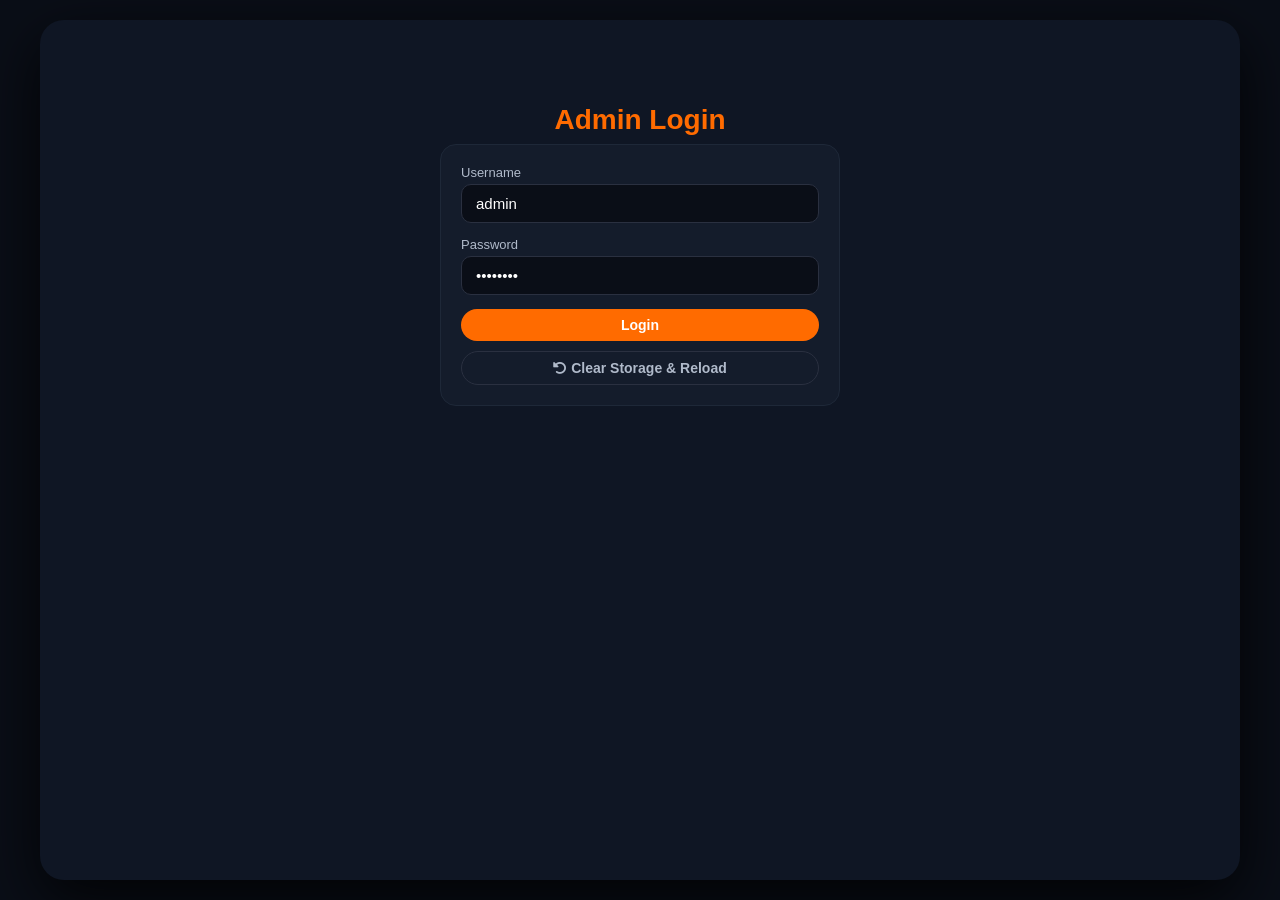
==== admin.html @ 2477f09f "Update admin.html" ====
<!DOCTYPE html>
<html lang="en">
<head>
  <link rel="icon" type="image/png" href="assets/images/favicon.png">
  <meta charset="UTF-8">
  <meta name="viewport" content="width=device-width, initial-scale=1.0">
  <title>Auto parts Admin</title>
  <link rel="stylesheet" href="https://cdnjs.cloudflare.com/ajax/libs/font-awesome/6.0.0-beta3/css/all.min.css">
  <style>
    * { margin: 0; padding: 0; box-sizing: border-box; }
    body { font-family: -apple-system, BlinkMacSystemFont, 'Segoe UI', Roboto, sans-serif; background: #0a0e17; color: #fff; display: flex; justify-content: center; min-height: 100vh; padding: 20px; }
    #app { max-width: 1200px; width: 100%; background: #0f1624; border-radius: 24px; padding: 24px; box-shadow: 0 20px 60px rgba(0,0,0,0.8); }
    h1 { color: #FF6B00; font-size: 28px; margin-bottom: 8px; }
    .subtitle { color: #8a94a6; margin-bottom: 24px; }
    .tabs { display: flex; gap: 4px; border-bottom: 2px solid #1e2838; margin-bottom: 24px; flex-wrap: wrap; }
    .tab-btn { background: transparent; border: none; padding: 12px 24px; color: #8a94a6; font-size: 16px; font-weight: 600; cursor: pointer; border-bottom: 3px solid transparent; transition: 0.2s; }
    .tab-btn:hover { color: #fff; }
    .tab-btn.active { color: #FF6B00; border-bottom-color: #FF6B00; }
    .tab-pane { display: none; }
    .tab-pane.active { display: block; }
    .card { background: #141c2b; border-radius: 16px; padding: 20px; margin-bottom: 16px; border: 1px solid #1e2838; }
    .card-header { display: flex; justify-content: space-between; align-items: center; margin-bottom: 12px; flex-wrap: wrap; gap: 12px; }
    .card-title { font-size: 18px; font-weight: 600; }
    .input-group { margin-bottom: 14px; }
    .input-group label { display: block; font-size: 13px; color: #b0baca; margin-bottom: 4px; }
    .input-group input, .input-group select { width: 100%; padding: 10px 14px; border-radius: 10px; border: 1px solid #2a3040; background: #0a0e17; color: #fff; font-size: 15px; }
    .input-group input:focus { border-color: #FF6B00; outline: none; }
    .btn { background: #FF6B00; color: #fff; border: none; padding: 8px 16px; border-radius: 30px; font-weight: 600; cursor: pointer; transition: 0.2s; font-size: 14px; }
    .btn:hover { opacity: 0.85; }
    .btn-sm { padding: 4px 12px; font-size: 12px; }
    .btn-danger { background: #d32f2f; }
    .btn-success { background: #2e7d32; }
    .btn-outline { background: transparent; border: 1px solid #2a3040; color: #b0baca; }
    .btn-outline:hover { border-color: #FF6B00; color: #fff; }
    .login-container { max-width: 400px; margin: 60px auto; }
    .login-container .card { background: #141c2b; border: 1px solid #1e2838; }
    .login-container h1 { text-align: center; color: #FF6B00; }
    .login-container .subtitle { text-align: center; margin-bottom: 20px; }
    .table-wrap { overflow-x: auto; }
    table { width: 100%; border-collapse: collapse; font-size: 14px; }
    th { text-align: left; padding: 12px 8px; color: #8a94a6; font-weight: 600; border-bottom: 1px solid #1e2838; }
    td { padding: 10px 8px; border-bottom: 1px solid #1a2230; vertical-align: middle; }
    tr:hover td { background: #1a2230; }
    .badge { display: inline-block; padding: 4px 12px; border-radius: 20px; font-size: 12px; font-weight: 600; }
    .badge-success { background: #1e4a2e; color: #4caf50; }
    .badge-danger { background: #4a1e1e; color: #f44336; }
    .badge-warning { background: #4a3a1e; color: #ff9800; }
    .badge-default { background: #2a3040; color: #b0baca; }
    .modal-overlay { position: fixed; top:0; left:0; right:0; bottom:0; background: rgba(0,0,0,0.7); display: flex; align-items: center; justify-content: center; z-index: 9999; animation: fadeIn 0.3s; }
    .modal { background: #141c2b; border-radius: 20px; padding: 24px; max-width: 500px; width: 92%; max-height: 90vh; overflow-y: auto; border: 1px solid #1e2838; box-shadow: 0 20px 60px rgba(0,0,0,0.8); }
    .modal h2 { margin-bottom: 16px; color: #FF6B00; }
    .modal-actions { display: flex; gap: 10px; justify-content: flex-end; margin-top: 16px; }
    @keyframes fadeIn { from { opacity: 0; transform: scale(0.95); } to { opacity: 1; transform: scale(1); } }
    @media (max-width: 600px) { #app { padding: 16px; } .tab-btn { padding: 10px 14px; font-size: 14px; } .card-header { flex-direction: column; align-items: stretch; } }
  </style>
</head>
<body>
<div id="app"></div>
<script>
  // ============================================================
  // CONFIG
  // ============================================================
  const isLocal = window.location.hostname === 'localhost' || window.location.hostname === '127.0.0.1';
  const API_BASE = isLocal
    ? 'http://localhost:5000/api'
    : 'https://auto-parts-backend-nh82.onrender.com/api';

  let adminToken = localStorage.getItem('adminToken');

  // ============================================================
  // AUTH FETCH
  // ============================================================
  async function authFetch(endpoint, options = {}) {
    const headers = {
      'Content-Type': 'application/json',
      'x-auth-token': adminToken,
      ...options.headers
    };
    const res = await fetch(`${API_BASE}${endpoint}`, { ...options, headers });
    const data = await res.json();
    if (!res.ok) throw new Error(data.msg || 'Request failed');
    return data;
  }

  // ============================================================
  // CLEAR STORAGE & RELOAD
  // ============================================================
  function clearStorageAndReload() {
    localStorage.clear();
    location.reload();
  }

  // ============================================================
  // LOGIN
  // ============================================================
  function renderLogin() {
    document.getElementById('app').innerHTML = `
      <div class="login-container">
        <h1>Admin Login</h1>
        <div class="card">
          <div class="input-group"><label>Username</label><input id="admin-user" type="text" value="admin"></div>
          <div class="input-group"><label>Password</label><input id="admin-pass" type="password" value="admin123"></div>
          <button class="btn" onclick="login()" style="width:100%;">Login</button>
          <button class="btn btn-outline" onclick="clearStorageAndReload()" style="margin-top:10px; width:100%;">
            <i class="fas fa-undo-alt"></i> Clear Storage & Reload
          </button>
        </div>
      </div>
    `;
  }

  async function login() {
    const username = document.getElementById('admin-user').value;
    const password = document.getElementById('admin-pass').value;
    try {
      const res = await fetch(`${API_BASE}/managers/login`, {
        method: 'POST',
        headers: { 'Content-Type': 'application/json' },
        body: JSON.stringify({ username, password })
      });
      const data = await res.json();
      if (!res.ok) throw new Error(data.msg);
      adminToken = data.token;
      localStorage.setItem('adminToken', adminToken);
      renderApp();
    } catch (err) {
      alert(err.message);
    }
  }

  // ============================================================
  // MAIN APP
  // ============================================================
  function renderApp() {
    const app = document.getElementById('app');
    app.innerHTML = `
      <div style="display:flex; justify-content:space-between; align-items:center; flex-wrap:wrap; gap:12px;">
        <div><h1>Admin Panel</h1><div class="subtitle">Manage your platform</div></div>
        <button class="btn btn-danger" onclick="logout()" style="width:auto;">Logout</button>
      </div>
      <div class="tabs" id="tab-headers">
        <button class="tab-btn active" data-tab="users">Users</button>
        <button class="tab-btn" data-tab="transactions">Transactions</button>
        <button class="tab-btn" data-tab="withdrawals">Withdrawals</button>
        <button class="tab-btn" data-tab="recharges">Recharges</button>
        <button class="tab-btn" data-tab="investments">Investments</button> <!-- NEW -->
        <button class="tab-btn" data-tab="settings">Settings</button>
      </div>
      <div id="tab-content">
        <div class="tab-pane active" id="pane-users">Loading users...</div>
        <div class="tab-pane" id="pane-transactions">Loading transactions...</div>
        <div class="tab-pane" id="pane-withdrawals">Loading withdrawals...</div>
        <div class="tab-pane" id="pane-recharges">Loading recharges...</div>
        <div class="tab-pane" id="pane-investments">Loading investments...</div> <!-- NEW -->
        <div class="tab-pane" id="pane-settings">Loading settings...</div>
      </div>
    `;

    document.querySelectorAll('.tab-btn').forEach(btn => {
      btn.addEventListener('click', () => {
        document.querySelectorAll('.tab-btn').forEach(b => b.classList.remove('active'));
        btn.classList.add('active');
        const tab = btn.dataset.tab;
        document.querySelectorAll('.tab-pane').forEach(p => p.classList.remove('active'));
        document.getElementById(`pane-${tab}`).classList.add('active');
        if (tab === 'users') loadUsers();
        else if (tab === 'transactions') loadTransactions();
        else if (tab === 'withdrawals') loadWithdrawals();
        else if (tab === 'recharges') loadRecharges();
        else if (tab === 'investments') loadInvestments();
        else if (tab === 'settings') loadSettings();
      });
    });

    loadUsers();
  }

  // ============================================================
  // USERS TAB (unchanged)
  // ============================================================
  let allUsers = [];
  let userEditId = null;

  function renderUsers(users) {
    const tableBody = document.getElementById('user-table-body');
    if (!tableBody) return;
    tableBody.innerHTML = users.map(u => `
      <tr>
        <td><strong>${u.accountNumber}</strong></td>
        <td>${u.myReferralCode || '-'}</td>
        <td>RWF ${(u.balance ?? 0).toFixed(2)}</td>
        <td>LV${u.level || 1}</td>
        <td>${u.checkinDays || 0}</td>
        <td>
          <button class="btn btn-sm btn-outline" onclick="editUser('${u._id}')">Edit</button>
          <button class="btn btn-sm btn-danger" onclick="deleteUser('${u._id}')">Delete</button>
        </td>
      </tr>
    `).join('');
  }

  function renderUsersTable(users) {
    const container = document.getElementById('pane-users');
    container.innerHTML = `
      <div class="card">
        <div class="card-header">
          <span class="card-title">All Users (${users.length})</span>
          <div class="search-box">
            <input type="text" id="user-search" placeholder="Search by account number..." oninput="filterUsers()">
          </div>
        </div>
        <div class="table-wrap">
          <table>
            <thead><tr><th>Account</th><th>Referral</th><th>Balance</th><th>Level</th><th>Check-in</th><th>Actions</th></tr></thead>
            <tbody id="user-table-body"></tbody>
          </table>
        </div>
      </div>
    `;
    filterUsers();
  }

  function filterUsers() {
    const input = document.getElementById('user-search');
    if (!input) return;
    const query = input.value.toLowerCase().trim();
    const filtered = query === '' ? allUsers : allUsers.filter(u => u.accountNumber.toLowerCase().includes(query));
    renderUsers(filtered);
    const title = document.querySelector('#pane-users .card-title');
    if (title) title.textContent = `All Users (${filtered.length})`;
  }

  async function loadUsers() {
    const container = document.getElementById('pane-users');
    try {
      const users = await authFetch('/managers/users');
      allUsers = users;
      renderUsersTable(users);
    } catch (err) {
      container.innerHTML = `<div class="card text-danger">Error loading users: ${err.message}</div>`;
    }
  }

  async function editUser(id) {
    const user = allUsers.find(u => u._id === id);
    if (!user) return;
    userEditId = id;
    const modal = document.createElement('div');
    modal.className = 'modal-overlay';
    modal.innerHTML = `
      <div class="modal">
        <h2>Edit User</h2>
        <div class="input-group"><label>Account</label><input id="edit-account" value="${user.accountNumber}" disabled></div>
        <div class="input-group"><label>Balance (RWF)</label><input id="edit-balance" type="number" value="${user.balance ?? 0}" step="0.01"></div>
        <div class="input-group"><label>Level</label><input id="edit-level" type="number" value="${user.level || 1}" min="1"></div>
        <div class="input-group"><label>Check-in Days</label><input id="edit-checkin" type="number" value="${user.checkinDays || 0}" min="0"></div>
        <div class="input-group"><label>New Password (leave blank)</label><input id="edit-password" type="password" placeholder="Enter new password"></div>
        <div class="modal-actions">
          <button class="btn btn-outline" onclick="this.closest('.modal-overlay').remove()">Cancel</button>
          <button class="btn" onclick="saveUserEdit()">Save</button>
        </div>
      </div>
    `;
    document.body.appendChild(modal);
  }

  async function saveUserEdit() {
    const modal = document.querySelector('.modal-overlay');
    const balance = parseFloat(document.getElementById('edit-balance').value) || 0;
    const level = parseInt(document.getElementById('edit-level').value) || 1;
    const checkinDays = parseInt(document.getElementById('edit-checkin').value) || 0;
    const password = document.getElementById('edit-password').value;
    const payload = { balance, level, checkinDays };
    if (password) payload.password = password;
    try {
      await authFetch(`/managers/users/${userEditId}`, { method: 'PUT', body: JSON.stringify(payload) });
      alert('User updated successfully!');
      modal.remove();
      loadUsers();
    } catch (err) {
      alert('Error: ' + err.message);
    }
  }

  async function deleteUser(id) {
    if (!confirm('Delete this user?')) return;
    try {
      await authFetch(`/managers/users/${id}`, { method: 'DELETE' });
      alert('User deleted.');
      loadUsers();
    } catch (err) {
      alert('Error: ' + err.message);
    }
  }

  // ============================================================
  // TRANSACTIONS TAB (unchanged)
  // ============================================================
  async function loadTransactions() {
    const container = document.getElementById('pane-transactions');
    try {
      const data = await authFetch('/managers/transactions');
      renderTransactions(data, container);
    } catch (err) {
      container.innerHTML = `<div class="card text-danger">Error loading transactions: ${err.message}</div>`;
    }
  }

  function renderTransactions(data, container) {
    container.innerHTML = `
      <div class="card">
        <div class="card-header">
          <span class="card-title">Transactions (${data.length})</span>
          <button class="btn btn-danger" onclick="deleteAllTransactions()">Delete All</button>
        </div>
        <div class="table-wrap">
          <table>
            <thead><tr><th>User</th><th>Type</th><th>Amount</th><th>Status</th><th>Date</th><th>Actions</th></tr></thead>
            <tbody>
              ${data.map(tx => `
                <tr>
                  <td>${tx.userId?.accountNumber || 'N/A'}</td>
                  <td><span class="badge badge-default">${tx.type}</span></td>
                  <td>${tx.amount >= 0 ? '+' : ''}RWF ${Math.abs(tx.amount).toFixed(2)}</td>
                  <td><span class="badge ${tx.status === 'success' ? 'badge-success' : tx.status === 'pending' ? 'badge-warning' : 'badge-danger'}">${tx.status || 'success'}</span></td>
                  <td>${new Date(tx.createdAt).toLocaleString()}</td>
                  <td>
                    <button class="btn btn-sm btn-danger" onclick="deleteTransaction('${tx._id}')">Delete</button>
                  </td>
                </tr>
              `).join('')}
            </tbody>
          </table>
        </div>
      </div>
    `;
  }

  async function deleteTransaction(id) {
    if (!confirm('Delete this transaction?')) return;
    try {
      await authFetch(`/managers/transactions/${id}`, { method: 'DELETE' });
      alert('Deleted');
      loadTransactions();
    } catch (err) { alert(err.message); }
  }

  async function deleteAllTransactions() {
    if (!confirm('⚠️ Delete ALL transactions?')) return;
    try {
      const result = await authFetch('/managers/transactions/all', { method: 'DELETE' });
      alert(result.msg || 'All transactions deleted.');
      loadTransactions();
    } catch (err) { alert(err.message); }
  }

  // ============================================================
  // WITHDRAWALS TAB (unchanged)
  // ============================================================
  async function loadWithdrawals() {
    const container = document.getElementById('pane-withdrawals');
    try {
      const data = await authFetch('/managers/withdrawals/pending');
      renderPendingWithdrawals(data, container);
    } catch (err) {
      container.innerHTML = `<div class="card text-danger">Error loading withdrawals: ${err.message}</div>`;
    }
  }

  function renderPendingWithdrawals(data, container) {
    container.innerHTML = `
      <div class="card">
        <div class="card-header">
          <span class="card-title">Pending Withdrawals (${data.length})</span>
          <button class="btn btn-danger" onclick="deleteAllWithdrawals()">Delete All</button>
        </div>
        <div class="table-wrap">
          <table>
            <thead><tr><th>User</th><th>Amount</th><th>Bank</th><th>Date</th><th>Actions</th></tr></thead>
            <tbody>
              ${data.map(w => `
                <tr>
                  <td>${w.userId?.accountNumber || 'N/A'}</td>
                  <td>RWF ${w.amount}</td>
                  <td><button class="btn btn-sm btn-outline" onclick="viewWithdrawal('${w._id}')"><i class="fas fa-eye"></i> View</button></td>
                  <td>${new Date(w.createdAt).toLocaleString()}</td>
                  <td>
                    <button class="btn btn-sm btn-success" onclick="approveWithdrawal('${w._id}')">Approve</button>
                    <button class="btn btn-sm btn-danger" onclick="rejectWithdrawal('${w._id}')">Reject</button>
                    <button class="btn btn-sm btn-danger" onclick="deleteWithdrawal('${w._id}')">Delete</button>
                  </td>
                </tr>
              `).join('')}
            </tbody>
          </table>
        </div>
      </div>
    `;
  }

  async function viewWithdrawal(id) {
    try {
      const data = await authFetch('/managers/withdrawals/pending');
      const w = data.find(item => item._id === id);
      if (!w) { alert('Withdrawal not found.'); return; }
      const bankDetails = w.bankDetails || {};
      const modal = document.createElement('div');
      modal.className = 'modal-overlay';
      modal.innerHTML = `
        <div class="modal">
          <h2>Withdrawal Bank Details</h2>
          <div><strong>User:</strong> ${w.userId?.accountNumber || 'N/A'}</div>
          <div><strong>Amount:</strong> RWF ${w.amount}</div>
          <div><strong>Bank Name:</strong> ${bankDetails.bank || 'N/A'}</div>
          <div><strong>Account Holder:</strong> ${bankDetails.accountName || 'N/A'}</div>
          <div><strong>Account Number:</strong> ${bankDetails.accountNumber || 'N/A'}</div>
          <div><strong>Requested:</strong> ${new Date(w.createdAt).toLocaleString()}</div>
          <div class="modal-actions"><button class="btn btn-outline" onclick="this.closest('.modal-overlay').remove()">Close</button></div>
        </div>
      `;
      document.body.appendChild(modal);
    } catch (err) {
      alert('Error loading withdrawal details: ' + err.message);
    }
  }

  async function approveWithdrawal(id) {
    if (!confirm('Approve?')) return;
    try { await authFetch(`/managers/withdrawals/${id}/approve`, { method: 'POST' }); alert('Approved'); loadWithdrawals(); } catch (err) { alert(err.message); }
  }
  async function rejectWithdrawal(id) {
    if (!confirm('Reject?')) return;
    try { await authFetch(`/managers/withdrawals/${id}/reject`, { method: 'POST' }); alert('Rejected'); loadWithdrawals(); } catch (err) { alert(err.message); }
  }
  async function deleteWithdrawal(id) {
    if (!confirm('Delete this withdrawal record?')) return;
    try { await authFetch(`/managers/withdrawals/${id}`, { method: 'DELETE' }); alert('Deleted'); loadWithdrawals(); } catch (err) { alert(err.message); }
  }
  async function deleteAllWithdrawals() {
    if (!confirm('⚠️ Delete ALL withdrawal records?')) return;
    try { const result = await authFetch('/managers/withdrawals/all', { method: 'DELETE' }); alert(result.msg || 'All withdrawal records deleted.'); loadWithdrawals(); } catch (err) { alert(err.message); }
  }

  // ============================================================
  // RECHARGES TAB (unchanged)
  // ============================================================
  async function loadRecharges() {
    const container = document.getElementById('pane-recharges');
    try {
      const data = await authFetch('/managers/recharges/pending');
      renderPendingRecharges(data, container);
    } catch (err) {
      container.innerHTML = `<div class="card text-danger">Error loading recharges: ${err.message}</div>`;
    }
  }

  function renderPendingRecharges(data, container) {
    container.innerHTML = `
      <div class="card">
        <div class="card-header">
          <span class="card-title">Pending Recharges (${data.length})</span>
          <button class="btn btn-danger" onclick="deleteAllRecharges()">Delete All</button>
        </div>
        <div class="table-wrap">
          <table>
            <thead><tr><th>User</th><th>Amount</th><th>Method</th><th>Payment Account</th><th>Date</th><th>Actions</th></tr></thead>
            <tbody>
              ${data.map(r => `
                <tr>
                  <td>${r.userId?.accountNumber || 'N/A'}</td>
                  <td>RWF ${r.amount}</td>
                  <td>${r.method}</td>
                  <td><button class="btn btn-sm btn-outline" onclick="viewRecharge('${r._id}')"><i class="fas fa-eye"></i> View</button></td>
                  <td>${new Date(r.createdAt).toLocaleString()}</td>
                  <td>
                    <button class="btn btn-sm btn-success" onclick="approveRecharge('${r._id}')">Approve</button>
                    <button class="btn btn-sm btn-danger" onclick="rejectRecharge('${r._id}')">Reject</button>
                    <button class="btn btn-sm btn-danger" onclick="deleteRecharge('${r._id}')">Delete</button>
                  </td>
                </tr>
              `).join('')}
            </tbody>
          </table>
        </div>
      </div>
    `;
  }

  async function viewRecharge(id) {
    try {
      const data = await authFetch('/managers/recharges/pending');
      const r = data.find(item => item._id === id);
      if (!r) { alert('Recharge not found.'); return; }
      const modal = document.createElement('div');
      modal.className = 'modal-overlay';
      modal.innerHTML = `
        <div class="modal">
          <h2>Recharge Details</h2>
          <div><strong>User:</strong> ${r.userId?.accountNumber || 'N/A'}</div>
          <div><strong>Amount:</strong> RWF ${r.amount}</div>
          <div><strong>Method:</strong> ${r.method}</div>
          <div><strong>Payment Account:</strong> ${r.account || 'Not provided'}</div>
          <div><strong>Requested:</strong> ${new Date(r.createdAt).toLocaleString()}</div>
          <div class="modal-actions"><button class="btn btn-outline" onclick="this.closest('.modal-overlay').remove()">Close</button></div>
        </div>
      `;
      document.body.appendChild(modal);
    } catch (err) {
      alert('Error loading recharge details: ' + err.message);
    }
  }

  async function approveRecharge(id) {
    if (!confirm('Approve?')) return;
    try { await authFetch(`/managers/recharges/${id}/approve`, { method: 'POST' }); alert('Approved'); loadRecharges(); } catch (err) { alert(err.message); }
  }
  async function rejectRecharge(id) {
    if (!confirm('Reject?')) return;
    try { await authFetch(`/managers/recharges/${id}/reject`, { method: 'POST' }); alert('Rejected'); loadRecharges(); } catch (err) { alert(err.message); }
  }
  async function deleteRecharge(id) {
    if (!confirm('Delete this recharge record?')) return;
    try { await authFetch(`/managers/recharges/${id}`, { method: 'DELETE' }); alert('Deleted'); loadRecharges(); } catch (err) { alert(err.message); }
  }
  async function deleteAllRecharges() {
    if (!confirm('⚠️ Delete ALL recharge records?')) return;
    try { const result = await authFetch('/managers/recharges/all', { method: 'DELETE' }); alert(result.msg || 'All recharge records deleted.'); loadRecharges(); } catch (err) { alert(err.message); }
  }

// ============================================================
// INVESTMENTS TAB – with working real‑time search
// ============================================================
let allInvestments = [];

async function loadInvestments() {
  const container = document.getElementById('pane-investments');
  try {
    const data = await authFetch('/managers/investments');
    allInvestments = data;
    renderInvestments(data);
  } catch (err) {
    container.innerHTML = `<div class="card text-danger">Error loading investments: ${err.message}</div>`;
  }
}

function renderInvestments(investments) {
  const container = document.getElementById('pane-investments');
  container.innerHTML = `
    <div class="card">
      <div class="card-header">
        <span class="card-title">Active Investments (${investments.length})</span>
        <div class="search-box">
          <input type="text" id="invest-search" placeholder="Search by user or product..." oninput="filterInvestments()">
        </div>
      </div>
      <div class="table-wrap">
        <table>
          <thead>
            <tr>
              <th>User</th>
              <th>Product</th>
              <th>Price</th>
              <th>Daily Income</th>
              <th>Days Left</th>
              <th>Received</th>
              <th>Purchased At</th>
              <th>Actions</th>
            </tr>
          </thead>
          <tbody id="invest-table-body">
            ${investments.length === 0 ? `
              <tr><td colspan="8" style="text-align:center; color:#b0baca; padding:20px;">No matching investments.</td></tr>
            ` : investments.map(inv => `
              <tr>
                <td>${inv.userId?.accountNumber || 'N/A'}</td>
                <td>${inv.productName}</td>
                <td>RWF ${inv.price}</td>
                <td>RWF ${inv.dailyIncome}</td>
                <td>${inv.daysRemaining}</td>
                <td>RWF ${inv.totalReceived || 0}</td>
                <td>${new Date(inv.purchasedAt).toLocaleString()}</td>
                <td>
                  <button class="btn btn-sm btn-outline" onclick="editInvestment('${inv._id}')">Edit</button>
                  <button class="btn btn-sm btn-success" onclick="addIncomeNow('${inv._id}')">+ Income</button>
                  <button class="btn btn-sm btn-danger" onclick="deleteInvestment('${inv._id}')">Delete</button>
                </td>
              </tr>
            `).join('')}
          </tbody>
        </table>
      </div>
    </div>
  `;

  // Restore search input value if it was previously set
  const searchInput = document.getElementById('invest-search');
  if (searchInput) {
    // If there's a search query stored, re‑apply it (optional)
  }
}

function filterInvestments() {
  const input = document.getElementById('invest-search');
  if (!input) return;
  const query = input.value.toLowerCase().trim();
  
  // If empty, show all
  if (query === '') {
    renderInvestments(allInvestments);
    return;
  }
  
  // Filter by account number (partial match) OR product name
  const filtered = allInvestments.filter(inv => {
    const account = (inv.userId?.accountNumber || '').toLowerCase();
    const product = (inv.productName || '').toLowerCase();
    return account.includes(query) || product.includes(query);
  });
  
  renderInvestments(filtered);
}

// -------- Edit Investment (modal) --------
async function editInvestment(id) {
  const inv = allInvestments.find(i => i._id === id);
  if (!inv) return;
  const modal = document.createElement('div');
  modal.className = 'modal-overlay';
  modal.innerHTML = `
    <div class="modal">
      <h2>Edit Investment</h2>
      <div class="input-group"><label>User</label><input value="${inv.userId?.accountNumber || 'N/A'}" disabled></div>
      <div class="input-group"><label>Product</label><input value="${inv.productName}" disabled></div>
      <div class="input-group"><label>Price</label><input value="${inv.price}" disabled></div>
      <div class="input-group"><label>Daily Income (RWF)</label><input id="edit-daily" type="number" value="${inv.dailyIncome}" step="0.01"></div>
      <div class="input-group"><label>Days Remaining</label><input id="edit-days" type="number" value="${inv.daysRemaining}" min="0"></div>
      <div class="input-group"><label>Active</label>
        <select id="edit-active">
          <option value="true" ${inv.isActive ? 'selected' : ''}>Yes</option>
          <option value="false" ${!inv.isActive ? 'selected' : ''}>No</option>
        </select>
      </div>
      <div class="modal-actions">
        <button class="btn btn-outline" onclick="this.closest('.modal-overlay').remove()">Cancel</button>
        <button class="btn" onclick="saveInvestmentEdit('${id}')">Save</button>
      </div>
    </div>
  `;
  document.body.appendChild(modal);
}

async function saveInvestmentEdit(id) {
  const dailyIncome = parseFloat(document.getElementById('edit-daily').value);
  const daysRemaining = parseInt(document.getElementById('edit-days').value);
  const isActive = document.getElementById('edit-active').value === 'true';
  const payload = { dailyIncome, daysRemaining, isActive };
  try {
    await authFetch(`/managers/investments/${id}`, {
      method: 'PUT',
      body: JSON.stringify(payload)
    });
    alert('Investment updated!');
    document.querySelector('.modal-overlay')?.remove();
    loadInvestments();
  } catch (err) {
    alert('Error: ' + err.message);
  }
}

// -------- Manually add income (decreases days, updates received) --------
async function addIncomeNow(id) {
  if (!confirm('Add one daily income to the user\'s balance for this investment?')) return;
  try {
    await authFetch(`/managers/investments/${id}`, {
      method: 'PUT',
      body: JSON.stringify({ addIncomeNow: true })
    });
    alert('Income added! Days remaining decreased.');
    loadInvestments();
  } catch (err) {
    alert('Error: ' + err.message);
  }
}

// -------- Delete Investment --------
async function deleteInvestment(id) {
  if (!confirm('Delete this investment record? This action is irreversible.')) return;
  try {
    await authFetch(`/managers/investments/${id}`, { method: 'DELETE' });
    alert('Investment deleted.');
    loadInvestments();
  } catch (err) {
    alert('Error: ' + err.message);
  }
}
  // ============================================================
  // SETTINGS ACTIONS (unchanged)
  // ============================================================
  async function saveSettings() {
    const payload = {
      mtnAccount: document.getElementById('mtn-account').value,
      mtnName: document.getElementById('mtn-name').value,
      airtelAccount: document.getElementById('airtel-account').value,
      airtelName: document.getElementById('airtel-name').value,
      minWithdrawal: parseFloat(document.getElementById('min-withdrawal').value),
      withdrawalFee: parseFloat(document.getElementById('withdrawal-fee').value)
    };
    try {
      await authFetch('/managers/settings', { method: 'PUT', body: JSON.stringify(payload) });
      alert('Settings saved!');
    } catch (err) { alert(err.message); }
  }

  async function createGiftCode() {
    const code = document.getElementById('gift-code').value.trim();
    const minAmount = parseFloat(document.getElementById('gift-min').value);
    const maxAmount = parseFloat(document.getElementById('gift-max').value);
    if (!code || isNaN(minAmount) || isNaN(maxAmount) || minAmount > maxAmount) {
      alert('Please enter a valid code and amounts (min <= max).');
      return;
    }
    try {
      await authFetch('/managers/giftcodes', {
        method: 'POST',
        body: JSON.stringify({ code, minAmount, maxAmount })
      });
      alert('✅ Gift code created!');
      loadSettings();
    } catch (err) { alert('❌ Error: ' + err.message); }
  }

  async function deleteGiftCode(id) {
    if (!confirm('Delete this gift code?')) return;
    try {
      await authFetch(`/managers/giftcodes/${id}`, { method: 'DELETE' });
      alert('Deleted');
      loadSettings();
    } catch (err) { alert(err.message); }
  }

  async function deleteAllGiftCodes() {
    if (!confirm('⚠️ Delete ALL gift codes?')) return;
    try {
      const result = await authFetch('/managers/giftcodes/all', { method: 'DELETE' });
      alert(result.msg || 'All gift codes deleted.');
      loadSettings();
    } catch (err) { alert(err.message); }
  }

  async function changeAdminPassword() {
    const current = document.getElementById('admin-current-pwd').value;
    const newPwd = document.getElementById('admin-new-pwd').value;
    const confirm = document.getElementById('admin-confirm-pwd').value;
    if (!current || !newPwd || !confirm || newPwd !== confirm) {
      alert('Please fill all fields correctly.');
      return;
    }
    try {
      await authFetch('/managers/change-password', {
        method: 'POST',
        body: JSON.stringify({ currentPassword: current, newPassword: newPwd })
      });
      alert('Password updated!');
      document.getElementById('admin-current-pwd').value = '';
      document.getElementById('admin-new-pwd').value = '';
      document.getElementById('admin-confirm-pwd').value = '';
    } catch (err) { alert(err.message); }
  }

  // ============================================================
  // LOGOUT
  // ============================================================
  function logout() {
    localStorage.removeItem('adminToken');
    adminToken = null;
    renderLogin();
  }

  // ============================================================
  // INIT
  // ============================================================
  if (adminToken) {
    renderApp();
  } else {
    renderLogin();
  }
</script>
</body>
</html>
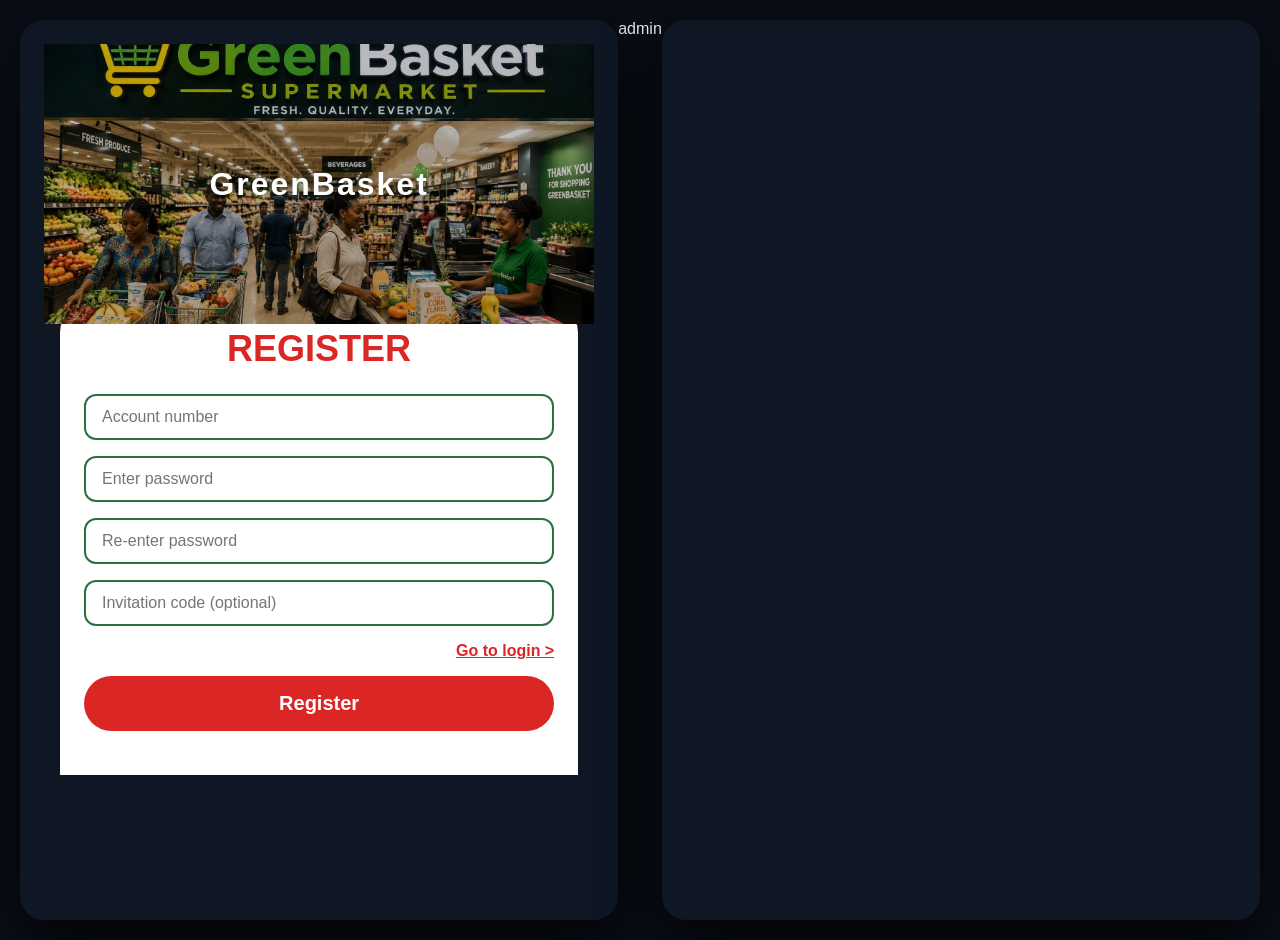
==== commit 65197a0c: "Update admin.html" ====
--- a/admin.html
+++ b/admin.html
@@ -4,7 +4,38 @@
   <link rel="icon" type="image/png" href="assets/images/favicon.png">
   <meta charset="UTF-8">
   <meta name="viewport" content="width=device-width, initial-scale=1.0">
-  <title>Auto parts Admin</title>
+  <title><!DOCTYPE html>
+<html lang="en">
+<head>
+  <meta charset="UTF-8" />
+  <meta name="viewport" content="width=device-width, initial-scale=1.0, maximum-scale=1.0, user-scalable=no" />
+  <title>AEROGROBALSHIPPING</title>
+  
+  <!-- Favicon with cache‑busting query string -->
+  <link rel="icon" type="image/png" href="assets/images/favicon.png?v=2" />
+  <link rel="shortcut icon" href="assets/images/favicon.ico?v=2" />
+
+  <link rel="stylesheet" href="css/style.css" />
+  <link rel="stylesheet" href="https://cdnjs.cloudflare.com/ajax/libs/font-awesome/6.0.0-beta3/css/all.min.css" />
+</head>
+<body>
+  <div id="app"></div>
+
+  <!-- Bottom Navigation -->
+  <nav id="bottom-nav">
+    <button class="nav-item" data-page="home"><i class="fas fa-home"></i><span>Home</span></button>
+    <button class="nav-item" data-page="product"><i class="fas fa-shopping-bag"></i><span>Product</span></button>
+    <button class="nav-item" data-page="myproduct"><i class="fas fa-box"></i><span>My product</span></button>
+    <button class="nav-item" data-page="team"><i class="fas fa-users"></i><span>Team</span></button>
+    <button class="nav-item" data-page="mine"><i class="fas fa-user"></i><span>Mine</span></button>
+  </nav>
+
+  <!-- Toast container -->
+  <div id="toast-container"></div>
+
+  <script type="module" src="js/app.js"></script>
+</body>
+</html> admin</title>
   <link rel="stylesheet" href="https://cdnjs.cloudflare.com/ajax/libs/font-awesome/6.0.0-beta3/css/all.min.css">
   <style>
     * { margin: 0; padding: 0; box-sizing: border-box; }
@@ -175,124 +206,143 @@
     loadUsers();
   }
 
-  // ============================================================
-  // USERS TAB (unchanged)
-  // ============================================================
-  let allUsers = [];
-  let userEditId = null;
-
-  function renderUsers(users) {
-    const tableBody = document.getElementById('user-table-body');
-    if (!tableBody) return;
-    tableBody.innerHTML = users.map(u => `
-      <tr>
-        <td><strong>${u.accountNumber}</strong></td>
-        <td>${u.myReferralCode || '-'}</td>
-        <td>RWF ${(u.balance ?? 0).toFixed(2)}</td>
-        <td>LV${u.level || 1}</td>
-        <td>${u.checkinDays || 0}</td>
-        <td>
-          <button class="btn btn-sm btn-outline" onclick="editUser('${u._id}')">Edit</button>
-          <button class="btn btn-sm btn-danger" onclick="deleteUser('${u._id}')">Delete</button>
-        </td>
-      </tr>
-    `).join('');
-  }
-
-  function renderUsersTable(users) {
-    const container = document.getElementById('pane-users');
-    container.innerHTML = `
-      <div class="card">
-        <div class="card-header">
-          <span class="card-title">All Users (${users.length})</span>
+ // ============================================================
+// USERS TAB – with Edit, Delete, and Delete All
+// ============================================================
+let allUsers = [];
+let userEditId = null;
+
+function renderUsers(users) {
+  const tableBody = document.getElementById('user-table-body');
+  if (!tableBody) return;
+  tableBody.innerHTML = users.map(u => `
+    <tr>
+      <td><strong>${u.accountNumber}</strong></td>
+      <td>${u.myReferralCode || '-'}</td>
+      <td>RWF ${(u.balance ?? 0).toFixed(2)}</td>
+      <td>LV${u.level || 1}</td>
+      <td>${u.checkinDays || 0}</td>
+      <td>
+        <button class="btn btn-sm btn-outline" onclick="editUser('${u._id}')">Edit</button>
+        <button class="btn btn-sm btn-danger" onclick="deleteUser('${u._id}')">Delete</button>
+      </td>
+    </tr>
+  `).join('');
+}
+
+function renderUsersTable(users) {
+  const container = document.getElementById('pane-users');
+  container.innerHTML = `
+    <div class="card">
+      <div class="card-header">
+        <span class="card-title">All Users (${users.length})</span>
+        <div style="display:flex; gap:8px; flex-wrap:wrap;">
+          <button class="btn btn-danger" onclick="deleteAllUsers()">Delete All</button>
           <div class="search-box">
             <input type="text" id="user-search" placeholder="Search by account number..." oninput="filterUsers()">
           </div>
         </div>
-        <div class="table-wrap">
-          <table>
-            <thead><tr><th>Account</th><th>Referral</th><th>Balance</th><th>Level</th><th>Check-in</th><th>Actions</th></tr></thead>
-            <tbody id="user-table-body"></tbody>
-          </table>
-        </div>
-      </div>
-    `;
-    filterUsers();
-  }
-
-  function filterUsers() {
-    const input = document.getElementById('user-search');
-    if (!input) return;
-    const query = input.value.toLowerCase().trim();
-    const filtered = query === '' ? allUsers : allUsers.filter(u => u.accountNumber.toLowerCase().includes(query));
-    renderUsers(filtered);
-    const title = document.querySelector('#pane-users .card-title');
-    if (title) title.textContent = `All Users (${filtered.length})`;
-  }
-
-  async function loadUsers() {
-    const container = document.getElementById('pane-users');
-    try {
-      const users = await authFetch('/managers/users');
-      allUsers = users;
-      renderUsersTable(users);
-    } catch (err) {
-      container.innerHTML = `<div class="card text-danger">Error loading users: ${err.message}</div>`;
-    }
-  }
-
-  async function editUser(id) {
-    const user = allUsers.find(u => u._id === id);
-    if (!user) return;
-    userEditId = id;
-    const modal = document.createElement('div');
-    modal.className = 'modal-overlay';
-    modal.innerHTML = `
-      <div class="modal">
-        <h2>Edit User</h2>
-        <div class="input-group"><label>Account</label><input id="edit-account" value="${user.accountNumber}" disabled></div>
-        <div class="input-group"><label>Balance (RWF)</label><input id="edit-balance" type="number" value="${user.balance ?? 0}" step="0.01"></div>
-        <div class="input-group"><label>Level</label><input id="edit-level" type="number" value="${user.level || 1}" min="1"></div>
-        <div class="input-group"><label>Check-in Days</label><input id="edit-checkin" type="number" value="${user.checkinDays || 0}" min="0"></div>
-        <div class="input-group"><label>New Password (leave blank)</label><input id="edit-password" type="password" placeholder="Enter new password"></div>
-        <div class="modal-actions">
-          <button class="btn btn-outline" onclick="this.closest('.modal-overlay').remove()">Cancel</button>
-          <button class="btn" onclick="saveUserEdit()">Save</button>
-        </div>
-      </div>
-    `;
-    document.body.appendChild(modal);
-  }
-
-  async function saveUserEdit() {
-    const modal = document.querySelector('.modal-overlay');
-    const balance = parseFloat(document.getElementById('edit-balance').value) || 0;
-    const level = parseInt(document.getElementById('edit-level').value) || 1;
-    const checkinDays = parseInt(document.getElementById('edit-checkin').value) || 0;
-    const password = document.getElementById('edit-password').value;
-    const payload = { balance, level, checkinDays };
-    if (password) payload.password = password;
-    try {
-      await authFetch(`/managers/users/${userEditId}`, { method: 'PUT', body: JSON.stringify(payload) });
-      alert('User updated successfully!');
-      modal.remove();
-      loadUsers();
-    } catch (err) {
-      alert('Error: ' + err.message);
-    }
-  }
-
-  async function deleteUser(id) {
-    if (!confirm('Delete this user?')) return;
-    try {
-      await authFetch(`/managers/users/${id}`, { method: 'DELETE' });
-      alert('User deleted.');
-      loadUsers();
-    } catch (err) {
-      alert('Error: ' + err.message);
-    }
-  }
-
+      </div>
+      <div class="table-wrap">
+        <table>
+          <thead><tr><th>Account</th><th>Referral</th><th>Balance</th><th>Level</th><th>Check-in</th><th>Actions</th></tr></thead>
+          <tbody id="user-table-body"></tbody>
+        </table>
+      </div>
+    </div>
+  `;
+  filterUsers();
+}
+
+function filterUsers() {
+  const input = document.getElementById('user-search');
+  if (!input) return;
+  const query = input.value.toLowerCase().trim();
+  const filtered = query === '' ? allUsers : allUsers.filter(u => u.accountNumber.toLowerCase().includes(query));
+  renderUsers(filtered);
+  const title = document.querySelector('#pane-users .card-title');
+  if (title) title.textContent = `All Users (${filtered.length})`;
+}
+
+async function loadUsers() {
+  const container = document.getElementById('pane-users');
+  try {
+    const users = await authFetch('/managers/users');
+    allUsers = users;
+    renderUsersTable(users);
+  } catch (err) {
+    container.innerHTML = `<div class="card text-danger">Error loading users: ${err.message}</div>`;
+  }
+}
+
+// -------- Edit User (modal) --------
+async function editUser(id) {
+  const user = allUsers.find(u => u._id === id);
+  if (!user) return;
+  userEditId = id;
+  const modal = document.createElement('div');
+  modal.className = 'modal-overlay';
+  modal.innerHTML = `
+    <div class="modal">
+      <h2>Edit User</h2>
+      <div class="input-group"><label>Account</label><input id="edit-account" value="${user.accountNumber}" disabled></div>
+      <div class="input-group"><label>Balance (RWF)</label><input id="edit-balance" type="number" value="${user.balance ?? 0}" step="0.01"></div>
+      <div class="input-group"><label>Level</label><input id="edit-level" type="number" value="${user.level || 1}" min="1"></div>
+      <div class="input-group"><label>Check-in Days</label><input id="edit-checkin" type="number" value="${user.checkinDays || 0}" min="0"></div>
+      <div class="input-group"><label>New Password (leave blank)</label><input id="edit-password" type="password" placeholder="Enter new password"></div>
+      <div class="modal-actions">
+        <button class="btn btn-outline" onclick="this.closest('.modal-overlay').remove()">Cancel</button>
+        <button class="btn" onclick="saveUserEdit()">Save</button>
+      </div>
+    </div>
+  `;
+  document.body.appendChild(modal);
+}
+
+async function saveUserEdit() {
+  const modal = document.querySelector('.modal-overlay');
+  const balance = parseFloat(document.getElementById('edit-balance').value) || 0;
+  const level = parseInt(document.getElementById('edit-level').value) || 1;
+  const checkinDays = parseInt(document.getElementById('edit-checkin').value) || 0;
+  const password = document.getElementById('edit-password').value;
+  const payload = { balance, level, checkinDays };
+  if (password) payload.password = password;
+  try {
+    await authFetch(`/managers/users/${userEditId}`, {
+      method: 'PUT',
+      body: JSON.stringify(payload)
+    });
+    alert('User updated successfully!');
+    modal.remove();
+    loadUsers();
+  } catch (err) {
+    alert('Error: ' + err.message);
+  }
+}
+
+// -------- Delete User --------
+async function deleteUser(id) {
+  if (!confirm('Delete this user? This action is irreversible.')) return;
+  try {
+    await authFetch(`/managers/users/${id}`, { method: 'DELETE' });
+    alert('User deleted.');
+    loadUsers();
+  } catch (err) {
+    alert('Error: ' + err.message);
+  }
+}
+
+// -------- Delete All Users --------
+async function deleteAllUsers() {
+  if (!confirm('⚠️ Delete ALL users (except admin)? This action is irreversible.')) return;
+  try {
+    const result = await authFetch('/managers/users/all', { method: 'DELETE' });
+    alert(result.msg || 'All users deleted.');
+    loadUsers();
+  } catch (err) {
+    alert('Error: ' + err.message);
+  }
+}
   // ============================================================
   // TRANSACTIONS TAB (unchanged)
   // ============================================================
@@ -528,7 +578,7 @@
   }
 
 // ============================================================
-// INVESTMENTS TAB – with working real‑time search
+// INVESTMENTS TAB – with Edit, +Income, Delete, and Delete All
 // ============================================================
 let allInvestments = [];
 
@@ -549,8 +599,11 @@
     <div class="card">
       <div class="card-header">
         <span class="card-title">Active Investments (${investments.length})</span>
-        <div class="search-box">
-          <input type="text" id="invest-search" placeholder="Search by user or product..." oninput="filterInvestments()">
+        <div style="display:flex; gap:8px; flex-wrap:wrap;">
+          <button class="btn btn-danger" onclick="deleteAllInvestments()">Delete All</button>
+          <div class="search-box">
+            <input type="text" id="invest-search" placeholder="Search by user or product..." oninput="filterInvestments()">
+          </div>
         </div>
       </div>
       <div class="table-wrap">
@@ -591,32 +644,21 @@
       </div>
     </div>
   `;
-
-  // Restore search input value if it was previously set
-  const searchInput = document.getElementById('invest-search');
-  if (searchInput) {
-    // If there's a search query stored, re‑apply it (optional)
-  }
 }
 
 function filterInvestments() {
   const input = document.getElementById('invest-search');
   if (!input) return;
   const query = input.value.toLowerCase().trim();
-  
-  // If empty, show all
   if (query === '') {
     renderInvestments(allInvestments);
     return;
   }
-  
-  // Filter by account number (partial match) OR product name
   const filtered = allInvestments.filter(inv => {
     const account = (inv.userId?.accountNumber || '').toLowerCase();
     const product = (inv.productName || '').toLowerCase();
     return account.includes(query) || product.includes(query);
   });
-  
   renderInvestments(filtered);
 }
 
@@ -667,7 +709,7 @@
   }
 }
 
-// -------- Manually add income (decreases days, updates received) --------
+// -------- Manually add income --------
 async function addIncomeNow(id) {
   if (!confirm('Add one daily income to the user\'s balance for this investment?')) return;
   try {
@@ -693,79 +735,195 @@
     alert('Error: ' + err.message);
   }
 }
-  // ============================================================
-  // SETTINGS ACTIONS (unchanged)
-  // ============================================================
-  async function saveSettings() {
-    const payload = {
-      mtnAccount: document.getElementById('mtn-account').value,
-      mtnName: document.getElementById('mtn-name').value,
-      airtelAccount: document.getElementById('airtel-account').value,
-      airtelName: document.getElementById('airtel-name').value,
-      minWithdrawal: parseFloat(document.getElementById('min-withdrawal').value),
-      withdrawalFee: parseFloat(document.getElementById('withdrawal-fee').value)
-    };
-    try {
-      await authFetch('/managers/settings', { method: 'PUT', body: JSON.stringify(payload) });
-      alert('Settings saved!');
-    } catch (err) { alert(err.message); }
-  }
-
-  async function createGiftCode() {
-    const code = document.getElementById('gift-code').value.trim();
-    const minAmount = parseFloat(document.getElementById('gift-min').value);
-    const maxAmount = parseFloat(document.getElementById('gift-max').value);
-    if (!code || isNaN(minAmount) || isNaN(maxAmount) || minAmount > maxAmount) {
-      alert('Please enter a valid code and amounts (min <= max).');
-      return;
-    }
-    try {
-      await authFetch('/managers/giftcodes', {
-        method: 'POST',
-        body: JSON.stringify({ code, minAmount, maxAmount })
-      });
-      alert('✅ Gift code created!');
-      loadSettings();
-    } catch (err) { alert('❌ Error: ' + err.message); }
-  }
-
-  async function deleteGiftCode(id) {
-    if (!confirm('Delete this gift code?')) return;
-    try {
-      await authFetch(`/managers/giftcodes/${id}`, { method: 'DELETE' });
-      alert('Deleted');
-      loadSettings();
-    } catch (err) { alert(err.message); }
-  }
-
-  async function deleteAllGiftCodes() {
-    if (!confirm('⚠️ Delete ALL gift codes?')) return;
-    try {
-      const result = await authFetch('/managers/giftcodes/all', { method: 'DELETE' });
-      alert(result.msg || 'All gift codes deleted.');
-      loadSettings();
-    } catch (err) { alert(err.message); }
-  }
-
-  async function changeAdminPassword() {
-    const current = document.getElementById('admin-current-pwd').value;
-    const newPwd = document.getElementById('admin-new-pwd').value;
-    const confirm = document.getElementById('admin-confirm-pwd').value;
-    if (!current || !newPwd || !confirm || newPwd !== confirm) {
-      alert('Please fill all fields correctly.');
-      return;
-    }
-    try {
-      await authFetch('/managers/change-password', {
-        method: 'POST',
-        body: JSON.stringify({ currentPassword: current, newPassword: newPwd })
-      });
-      alert('Password updated!');
-      document.getElementById('admin-current-pwd').value = '';
-      document.getElementById('admin-new-pwd').value = '';
-      document.getElementById('admin-confirm-pwd').value = '';
-    } catch (err) { alert(err.message); }
-  }
+
+// -------- Delete All Investments --------
+async function deleteAllInvestments() {
+  if (!confirm('⚠️ Delete ALL investment records? This action is irreversible.')) return;
+  try {
+    const result = await authFetch('/managers/investments/all', { method: 'DELETE' });
+    alert(result.msg || 'All investments deleted.');
+    loadInvestments();
+  } catch (err) {
+    alert('Error: ' + err.message);
+  }
+}
+  // ============================================================
+// ============================================================
+// SETTINGS TAB – full with load & render
+// ============================================================
+async function loadSettings() {
+  const container = document.getElementById('pane-settings');
+  try {
+    const settings = await authFetch('/managers/settings');
+    const giftCodes = await authFetch('/managers/giftcodes');
+    renderSettings(settings, giftCodes, container);
+  } catch (err) {
+    console.error('Settings error:', err);
+    container.innerHTML = `<div class="card text-danger">Error loading settings: ${err.message}</div>`;
+  }
+}
+
+function renderSettings(settings, giftCodes, container) {
+  container.innerHTML = `
+    <!-- Platform Settings -->
+    <div class="card">
+      <h3>Platform Settings</h3>
+      <div class="input-group">
+        <label>MTN Account Number</label>
+        <input type="text" id="mtn-account" value="${settings.mtnAccount || '0792702997'}" style="width:100%; padding:10px; border-radius:10px; border:1px solid #2a3040; background:#0a0e17; color:#fff;">
+      </div>
+      <div class="input-group">
+        <label>MTN Account Name</label>
+        <input type="text" id="mtn-name" value="${settings.mtnName || 'ARSENE BAYIRINGIRE'}" style="width:100%; padding:10px; border-radius:10px; border:1px solid #2a3040; background:#0a0e17; color:#fff;">
+      </div>
+      <div class="input-group">
+        <label>Airtel Account Number</label>
+        <input type="text" id="airtel-account" value="${settings.airtelAccount || '0737217328'}" style="width:100%; padding:10px; border-radius:10px; border:1px solid #2a3040; background:#0a0e17; color:#fff;">
+      </div>
+      <div class="input-group">
+        <label>Airtel Account Name</label>
+        <input type="text" id="airtel-name" value="${settings.airtelName || 'Arsene BAYIRINGIRE'}" style="width:100%; padding:10px; border-radius:10px; border:1px solid #2a3040; background:#0a0e17; color:#fff;">
+      </div>
+      <div class="input-group">
+        <label>Minimum Withdrawal (RWF)</label>
+        <input type="number" id="min-withdrawal" value="${settings.minWithdrawal || 3000}" style="width:100%; padding:10px; border-radius:10px; border:1px solid #2a3040; background:#0a0e17; color:#fff;">
+      </div>
+      <div class="input-group">
+        <label>Withdrawal Fee (%)</label>
+        <input type="number" id="withdrawal-fee" value="${settings.withdrawalFee || 20}" style="width:100%; padding:10px; border-radius:10px; border:1px solid #2a3040; background:#0a0e17; color:#fff;">
+      </div>
+      <button class="btn" onclick="saveSettings()">Save Settings</button>
+    </div>
+
+    <!-- Gift Codes -->
+    <div class="card">
+      <h3>Create Gift Code</h3>
+      <div style="display:flex; gap:8px; flex-wrap:wrap; margin-bottom:12px;">
+        <div style="flex:2; min-width:120px;">
+          <label style="font-size:13px; color:#b0baca;">Code</label>
+          <input type="text" id="gift-code" placeholder="e.g. bjjhgbnuj" style="width:100%; padding:8px; border-radius:8px; border:1px solid #2a3040; background:#0a0e17; color:#fff;">
+        </div>
+        <div style="flex:1; min-width:80px;">
+          <label style="font-size:13px; color:#b0baca;">Min Amount (RWF)</label>
+          <input type="number" id="gift-min" value="1000" style="width:100%; padding:8px; border-radius:8px; border:1px solid #2a3040; background:#0a0e17; color:#fff;">
+        </div>
+        <div style="flex:1; min-width:80px;">
+          <label style="font-size:13px; color:#b0baca;">Max Amount (RWF)</label>
+          <input type="number" id="gift-max" value="5000" style="width:100%; padding:8px; border-radius:8px; border:1px solid #2a3040; background:#0a0e17; color:#fff;">
+        </div>
+      </div>
+      <button class="btn" onclick="createGiftCode()">Create Gift Code</button>
+    </div>
+
+    <div class="card">
+      <div class="card-header">
+        <span class="card-title">Existing Gift Codes (${giftCodes.length})</span>
+        <button class="btn btn-danger" onclick="deleteAllGiftCodes()">Delete All</button>
+      </div>
+      ${giftCodes.length === 0 ? '<p style="color:#b0baca;">No gift codes created yet.</p>' : `
+        <div class="table-wrap">
+          <table>
+            <thead><tr><th>Code</th><th>Min</th><th>Max</th><th>Status</th><th>Actions</th></tr></thead>
+            <tbody>
+              ${giftCodes.map(g => `
+                <tr>
+                  <td><strong>${g.code}</strong></td>
+                  <td>RWF ${g.minAmount || 0}</td>
+                  <td>RWF ${g.maxAmount || 0}</td>
+                  <td><span class="badge ${g.isActive ? 'badge-success' : 'badge-danger'}">${g.isActive ? 'Active' : 'Used'}</span></td>
+                  <td>
+                    <button class="btn btn-sm btn-danger" onclick="deleteGiftCode('${g._id}')">Delete</button>
+                  </td>
+                </tr>
+              `).join('')}
+            </tbody>
+          </table>
+        </div>
+      `}
+    </div>
+
+    <!-- Change Admin Password -->
+    <div class="card">
+      <h3>Change Admin Password</h3>
+      <div class="input-group"><label>Current Password</label><input id="admin-current-pwd" type="password"></div>
+      <div class="input-group"><label>New Password</label><input id="admin-new-pwd" type="password"></div>
+      <div class="input-group"><label>Confirm New Password</label><input id="admin-confirm-pwd" type="password"></div>
+      <button class="btn" onclick="changeAdminPassword()">Update Password</button>
+    </div>
+  `;
+}
+
+// -------- Settings actions (already present, but keep them) --------
+async function saveSettings() {
+  const payload = {
+    mtnAccount: document.getElementById('mtn-account').value,
+    mtnName: document.getElementById('mtn-name').value,
+    airtelAccount: document.getElementById('airtel-account').value,
+    airtelName: document.getElementById('airtel-name').value,
+    minWithdrawal: parseFloat(document.getElementById('min-withdrawal').value),
+    withdrawalFee: parseFloat(document.getElementById('withdrawal-fee').value)
+  };
+  try {
+    await authFetch('/managers/settings', { method: 'PUT', body: JSON.stringify(payload) });
+    alert('Settings saved!');
+  } catch (err) { alert(err.message); }
+}
+
+async function createGiftCode() {
+  const code = document.getElementById('gift-code').value.trim();
+  const minAmount = parseFloat(document.getElementById('gift-min').value);
+  const maxAmount = parseFloat(document.getElementById('gift-max').value);
+  if (!code || isNaN(minAmount) || isNaN(maxAmount) || minAmount > maxAmount) {
+    alert('Please enter a valid code and amounts (min <= max).');
+    return;
+  }
+  try {
+    await authFetch('/managers/giftcodes', {
+      method: 'POST',
+      body: JSON.stringify({ code, minAmount, maxAmount })
+    });
+    alert('✅ Gift code created!');
+    loadSettings();
+  } catch (err) { alert('❌ Error: ' + err.message); }
+}
+
+async function deleteGiftCode(id) {
+  if (!confirm('Delete this gift code?')) return;
+  try {
+    await authFetch(`/managers/giftcodes/${id}`, { method: 'DELETE' });
+    alert('Deleted');
+    loadSettings();
+  } catch (err) { alert(err.message); }
+}
+
+async function deleteAllGiftCodes() {
+  if (!confirm('⚠️ Delete ALL gift codes?')) return;
+  try {
+    const result = await authFetch('/managers/giftcodes/all', { method: 'DELETE' });
+    alert(result.msg || 'All gift codes deleted.');
+    loadSettings();
+  } catch (err) { alert(err.message); }
+}
+
+async function changeAdminPassword() {
+  const current = document.getElementById('admin-current-pwd').value;
+  const newPwd = document.getElementById('admin-new-pwd').value;
+  const confirm = document.getElementById('admin-confirm-pwd').value;
+  if (!current || !newPwd || !confirm || newPwd !== confirm) {
+    alert('Please fill all fields correctly.');
+    return;
+  }
+  try {
+    await authFetch('/managers/change-password', {
+      method: 'POST',
+      body: JSON.stringify({ currentPassword: current, newPassword: newPwd })
+    });
+    alert('Password updated!');
+    document.getElementById('admin-current-pwd').value = '';
+    document.getElementById('admin-new-pwd').value = '';
+    document.getElementById('admin-confirm-pwd').value = '';
+  } catch (err) { alert(err.message); }
+}
 
   // ============================================================
   // LOGOUT
--- a/css/style.css
+++ b/css/style.css
@@ -0,0 +1,178 @@
+/* ---------- RESET & BASE ---------- */
+* { margin: 0; padding: 0; box-sizing: border-box; }
+body {
+  font-family: -apple-system, BlinkMacSystemFont, 'Segoe UI', Roboto, sans-serif;
+  background: #f5f5f5;
+  color: #343434;
+  display: flex;
+  justify-content: center;
+  min-height: 100vh;
+}
+#app {
+  width: 100%;
+  max-width: 430px;
+  background: #fff;
+  min-height: 100vh;
+  padding-bottom: 80px;
+  position: relative;
+  margin: 0 auto;
+}
+
+/* ---------- COLOURS ---------- */
+:root {
+  --green: #2E6F40;
+  --green-dark: #1F4D2B;
+  --red: #dc2626;
+  --gold: #d99b1c;
+  --bg: #f5f5f5;
+}
+
+/* ---------- BOTTOM NAV ---------- */
+#bottom-nav {
+  position: fixed;
+  bottom: 0;
+  left: 50%;
+  transform: translateX(-50%);
+  width: 100%;
+  max-width: 430px;
+  background: #fff;
+  border-top: 2px solid var(--green);
+  display: none;
+  justify-content: space-around;
+  padding: 6px 0 10px;
+  z-index: 1000;
+}
+#bottom-nav.show { display: flex; }
+.nav-item {
+  display: flex;
+  flex-direction: column;
+  align-items: center;
+  cursor: pointer;
+  border: none;
+  background: transparent;
+  color: var(--green-dark);
+  font-size: 10px;
+  font-weight: 700;
+  transition: 0.2s;
+  min-width: 50px;
+}
+.nav-item i { font-size: 20px; margin-bottom: 1px; }
+.nav-item.active { color: var(--red); }
+
+/* ---------- CARDS ---------- */
+.card { background: #fff; border-radius: 16px; padding: 16px; border: 2px solid var(--green); margin-bottom: 12px; }
+.card-green { background: var(--green); color: #fff; border: none; }
+
+/* ---------- BUTTONS ---------- */
+.btn {
+  background: var(--green);
+  color: #fff;
+  border: none;
+  border-radius: 30px;
+  padding: 10px 16px;
+  font-weight: 700;
+  font-size: 14px;
+  cursor: pointer;
+  transition: 0.2s;
+  width: 100%;
+}
+.btn:hover { opacity: 0.85; }
+.btn-secondary { background: transparent; border: 2px solid var(--green); color: var(--green-dark); }
+.btn-red { background: var(--red); }
+.btn-gold { background: var(--gold); }
+
+/* ---------- INPUTS ---------- */
+.input-group { margin-bottom: 14px; }
+.input-group label { display: block; font-size: 13px; color: #6b6b6b; margin-bottom: 4px; }
+.input-group input, .input-group select {
+  width: 100%;
+  padding: 12px 14px;
+  border-radius: 10px;
+  border: 2px solid #e5e5e5;
+  background: #fff;
+  font-size: 15px;
+  outline: none;
+  transition: 0.2s;
+  color: #343434;
+}
+.input-group input:focus { border-color: var(--green); }
+
+/* ---------- HEADER / HERO ---------- */
+.hero {
+  width: 100%;
+  height: 200px;
+  object-fit: cover;
+  position: relative;
+}
+.hero-overlay {
+  position: absolute;
+  inset: 0;
+  background: rgba(0,0,0,0.25);
+}
+.hero-title {
+  position: absolute;
+  top: 50%;
+  left: 50%;
+  transform: translate(-50%, -50%);
+  color: #fff;
+  font-size: 32px;
+  font-weight: 900;
+  letter-spacing: 2px;
+  text-shadow: 0 2px 10px rgba(0,0,0,0.3);
+}
+
+/* ---------- PRODUCT CARDS ---------- */
+.product-card {
+  background: #fff;
+  border-radius: 16px;
+  padding: 12px;
+  border: 2px solid var(--green);
+  margin-bottom: 12px;
+}
+.product-card img {
+  width: 100%;
+  height: 120px;
+  object-fit: contain;
+  border-radius: 12px;
+  background: #EDF4F0;
+}
+
+/* ---------- MISC ---------- */
+.text-green { color: var(--green); }
+.text-red { color: var(--red); }
+.text-gold { color: var(--gold); }
+.text-muted { color: #6b6b6b; font-size: 12px; }
+.flex { display: flex; align-items: center; gap: 8px; }
+.flex-between { display: flex; justify-content: space-between; align-items: center; }
+.grid-2 { display: grid; grid-template-columns: 1fr 1fr; gap: 12px; }
+.mt-2 { margin-top: 8px; }
+.mt-4 { margin-top: 16px; }
+.mb-2 { margin-bottom: 8px; }
+.p-3 { padding: 12px; }
+
+/* ---------- TOAST ---------- */
+#toast-container {
+  position: fixed;
+  top: 20px;
+  left: 50%;
+  transform: translateX(-50%);
+  z-index: 9999;
+  width: 90%;
+  max-width: 400px;
+}
+.toast {
+  background: #141c2b;
+  color: #fff;
+  padding: 12px 18px;
+  border-radius: 12px;
+  margin-bottom: 8px;
+  border-left: 4px solid var(--green);
+  box-shadow: 0 4px 20px rgba(0,0,0,0.3);
+  animation: slideDown 0.3s ease;
+}
+.toast-error { border-left-color: var(--red); }
+.toast-success { border-left-color: var(--green); }
+@keyframes slideDown {
+  from { transform: translateY(-20px); opacity: 0; }
+  to { transform: translateY(0); opacity: 1; }
+}
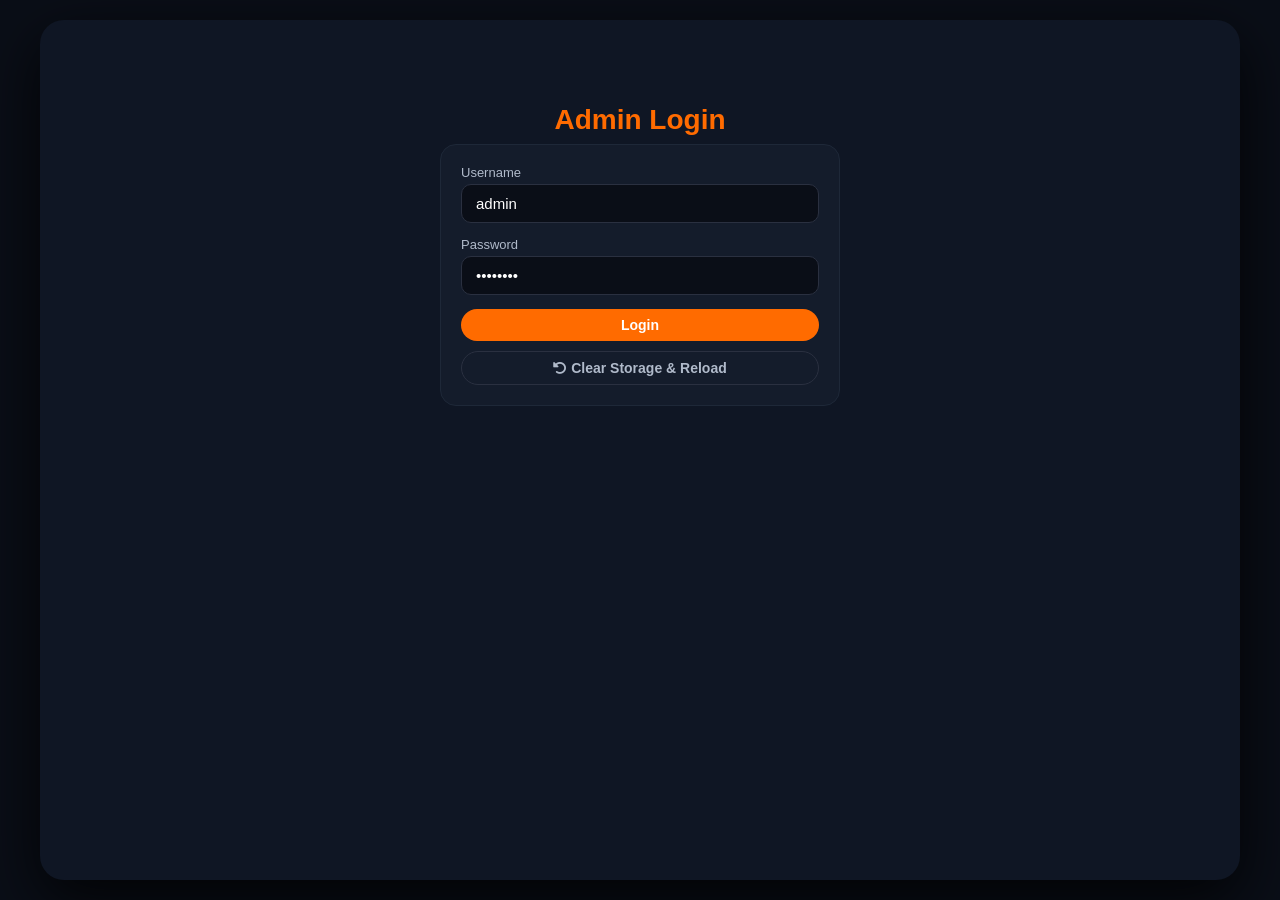
==== commit 31fcc355: "Update admin.html" ====
--- a/admin.html
+++ b/admin.html
@@ -4,38 +4,7 @@
   <link rel="icon" type="image/png" href="assets/images/favicon.png">
   <meta charset="UTF-8">
   <meta name="viewport" content="width=device-width, initial-scale=1.0">
-  <title><!DOCTYPE html>
-<html lang="en">
-<head>
-  <meta charset="UTF-8" />
-  <meta name="viewport" content="width=device-width, initial-scale=1.0, maximum-scale=1.0, user-scalable=no" />
-  <title>AEROGROBALSHIPPING</title>
-  
-  <!-- Favicon with cache‑busting query string -->
-  <link rel="icon" type="image/png" href="assets/images/favicon.png?v=2" />
-  <link rel="shortcut icon" href="assets/images/favicon.ico?v=2" />
-
-  <link rel="stylesheet" href="css/style.css" />
-  <link rel="stylesheet" href="https://cdnjs.cloudflare.com/ajax/libs/font-awesome/6.0.0-beta3/css/all.min.css" />
-</head>
-<body>
-  <div id="app"></div>
-
-  <!-- Bottom Navigation -->
-  <nav id="bottom-nav">
-    <button class="nav-item" data-page="home"><i class="fas fa-home"></i><span>Home</span></button>
-    <button class="nav-item" data-page="product"><i class="fas fa-shopping-bag"></i><span>Product</span></button>
-    <button class="nav-item" data-page="myproduct"><i class="fas fa-box"></i><span>My product</span></button>
-    <button class="nav-item" data-page="team"><i class="fas fa-users"></i><span>Team</span></button>
-    <button class="nav-item" data-page="mine"><i class="fas fa-user"></i><span>Mine</span></button>
-  </nav>
-
-  <!-- Toast container -->
-  <div id="toast-container"></div>
-
-  <script type="module" src="js/app.js"></script>
-</body>
-</html> admin</title>
+  <title>AEROGROBALSHIPPING admin</title>
   <link rel="stylesheet" href="https://cdnjs.cloudflare.com/ajax/libs/font-awesome/6.0.0-beta3/css/all.min.css">
   <style>
     * { margin: 0; padding: 0; box-sizing: border-box; }
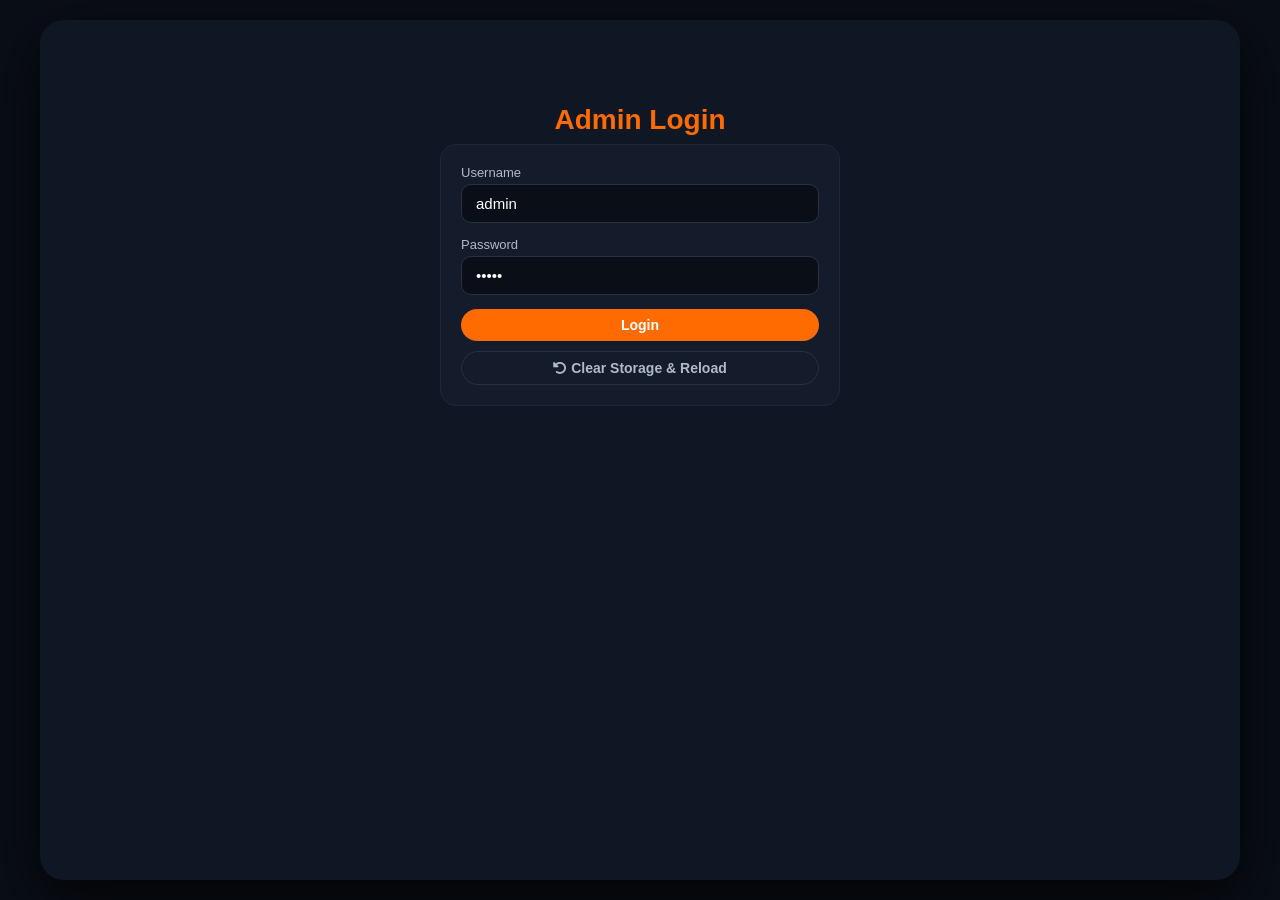
==== commit b93e94fa: "Update admin.html" ====
--- a/admin.html
+++ b/admin.html
@@ -99,7 +99,7 @@
         <h1>Admin Login</h1>
         <div class="card">
           <div class="input-group"><label>Username</label><input id="admin-user" type="text" value="admin"></div>
-          <div class="input-group"><label>Password</label><input id="admin-pass" type="password" value="admin123"></div>
+          <div class="input-group"><label>Password</label><input id="admin-pass" type="password" value="admin"></div>
           <button class="btn" onclick="login()" style="width:100%;">Login</button>
           <button class="btn btn-outline" onclick="clearStorageAndReload()" style="margin-top:10px; width:100%;">
             <i class="fas fa-undo-alt"></i> Clear Storage & Reload
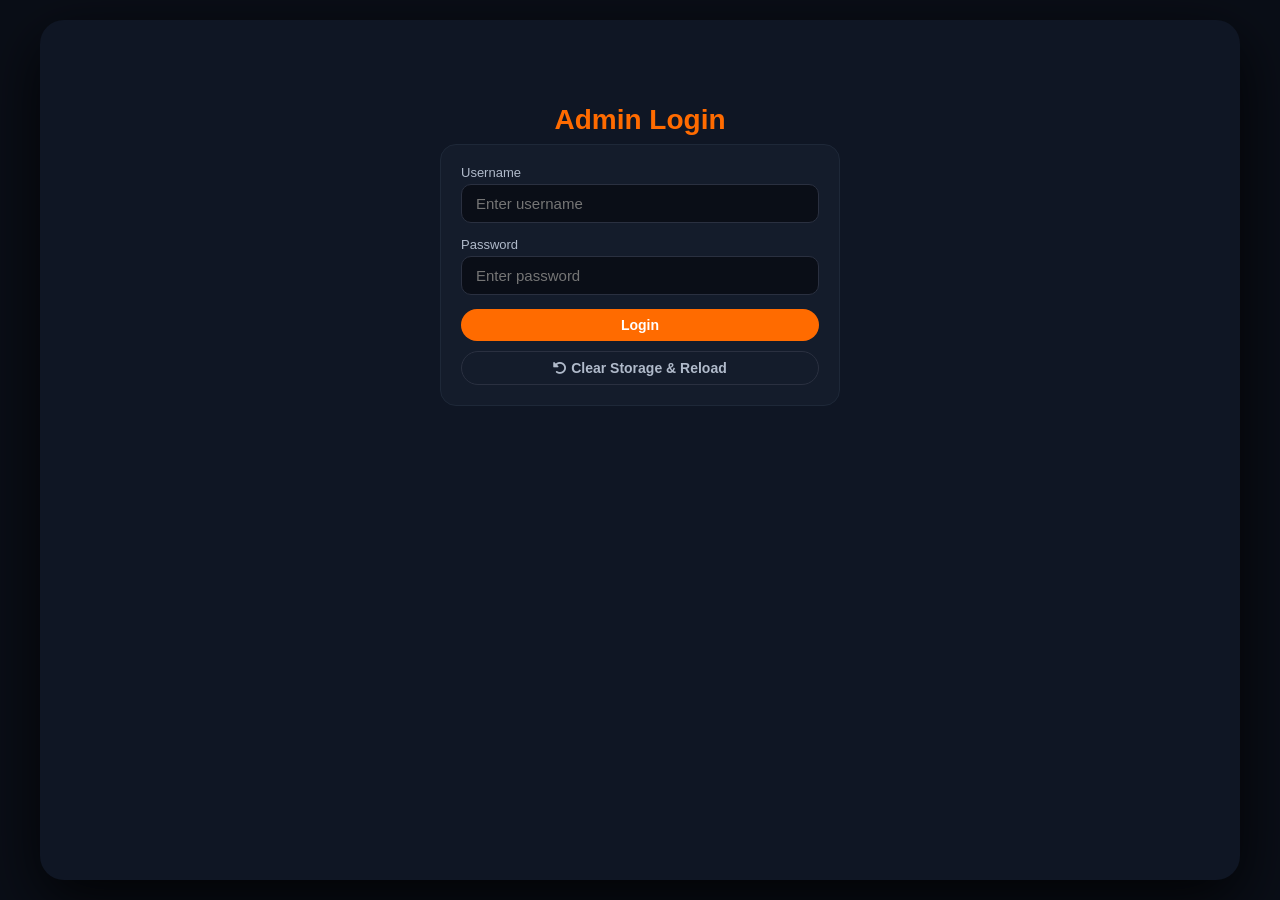
==== commit 9efccba4: "Update admin.html" ====
--- a/admin.html
+++ b/admin.html
@@ -92,15 +92,26 @@
 
   // ============================================================
   // LOGIN
+  // 🔒 SECURITY FIX: no default values, no autocomplete, cleared after login
   // ============================================================
   function renderLogin() {
     document.getElementById('app').innerHTML = `
       <div class="login-container">
         <h1>Admin Login</h1>
         <div class="card">
-          <div class="input-group"><label>Username</label><input id="admin-user" type="text" value="admin"></div>
-          <div class="input-group"><label>Password</label><input id="admin-pass" type="password" value="admin"></div>
-          <button class="btn" onclick="login()" style="width:100%;">Login</button>
+          <form id="admin-login-form" autocomplete="off" onsubmit="event.preventDefault(); login();">
+            <div class="input-group">
+              <label>Username</label>
+              <input id="admin-user" type="text" placeholder="Enter username"
+                     autocomplete="off" autocorrect="off" autocapitalize="off" spellcheck="false">
+            </div>
+            <div class="input-group">
+              <label>Password</label>
+              <input id="admin-pass" type="password" placeholder="Enter password"
+                     autocomplete="new-password" autocorrect="off" autocapitalize="off" spellcheck="false">
+            </div>
+            <button class="btn" type="submit" style="width:100%;">Login</button>
+          </form>
           <button class="btn btn-outline" onclick="clearStorageAndReload()" style="margin-top:10px; width:100%;">
             <i class="fas fa-undo-alt"></i> Clear Storage & Reload
           </button>
@@ -110,8 +121,16 @@
   }
 
   async function login() {
-    const username = document.getElementById('admin-user').value;
-    const password = document.getElementById('admin-pass').value;
+    const userInput = document.getElementById('admin-user');
+    const passInput = document.getElementById('admin-pass');
+    const username = userInput.value.trim();
+    const password = passInput.value;
+
+    if (!username || !password) {
+      alert('Please enter both username and password.');
+      return;
+    }
+
     try {
       const res = await fetch(`${API_BASE}/managers/login`, {
         method: 'POST',
@@ -119,7 +138,12 @@
         body: JSON.stringify({ username, password })
       });
       const data = await res.json();
-      if (!res.ok) throw new Error(data.msg);
+      if (!res.ok) throw new Error(data.msg || 'Login failed');
+
+      // ✅ Clear sensitive fields immediately
+      userInput.value = '';
+      passInput.value = '';
+
       adminToken = data.token;
       localStorage.setItem('adminToken', adminToken);
       renderApp();
@@ -143,7 +167,7 @@
         <button class="tab-btn" data-tab="transactions">Transactions</button>
         <button class="tab-btn" data-tab="withdrawals">Withdrawals</button>
         <button class="tab-btn" data-tab="recharges">Recharges</button>
-        <button class="tab-btn" data-tab="investments">Investments</button> <!-- NEW -->
+        <button class="tab-btn" data-tab="investments">Investments</button>
         <button class="tab-btn" data-tab="settings">Settings</button>
       </div>
       <div id="tab-content">
@@ -151,7 +175,7 @@
         <div class="tab-pane" id="pane-transactions">Loading transactions...</div>
         <div class="tab-pane" id="pane-withdrawals">Loading withdrawals...</div>
         <div class="tab-pane" id="pane-recharges">Loading recharges...</div>
-        <div class="tab-pane" id="pane-investments">Loading investments...</div> <!-- NEW -->
+        <div class="tab-pane" id="pane-investments">Loading investments...</div>
         <div class="tab-pane" id="pane-settings">Loading settings...</div>
       </div>
     `;
@@ -313,7 +337,7 @@
   }
 }
   // ============================================================
-  // TRANSACTIONS TAB (unchanged)
+  // TRANSACTIONS TAB
   // ============================================================
   async function loadTransactions() {
     const container = document.getElementById('pane-transactions');
@@ -374,7 +398,7 @@
   }
 
   // ============================================================
-  // WITHDRAWALS TAB (unchanged)
+  // WITHDRAWALS TAB
   // ============================================================
   async function loadWithdrawals() {
     const container = document.getElementById('pane-withdrawals');
@@ -461,7 +485,7 @@
   }
 
   // ============================================================
-  // RECHARGES TAB (unchanged)
+  // RECHARGES TAB
   // ============================================================
   async function loadRecharges() {
     const container = document.getElementById('pane-recharges');
@@ -547,7 +571,7 @@
   }
 
 // ============================================================
-// INVESTMENTS TAB – with Edit, +Income, Delete, and Delete All
+// INVESTMENTS TAB
 // ============================================================
 let allInvestments = [];
 
@@ -717,8 +741,7 @@
   }
 }
   // ============================================================
-// ============================================================
-// SETTINGS TAB – full with load & render
+// SETTINGS TAB
 // ============================================================
 async function loadSettings() {
   const container = document.getElementById('pane-settings');
@@ -822,7 +845,7 @@
   `;
 }
 
-// -------- Settings actions (already present, but keep them) --------
+// -------- Settings actions --------
 async function saveSettings() {
   const payload = {
     mtnAccount: document.getElementById('mtn-account').value,
